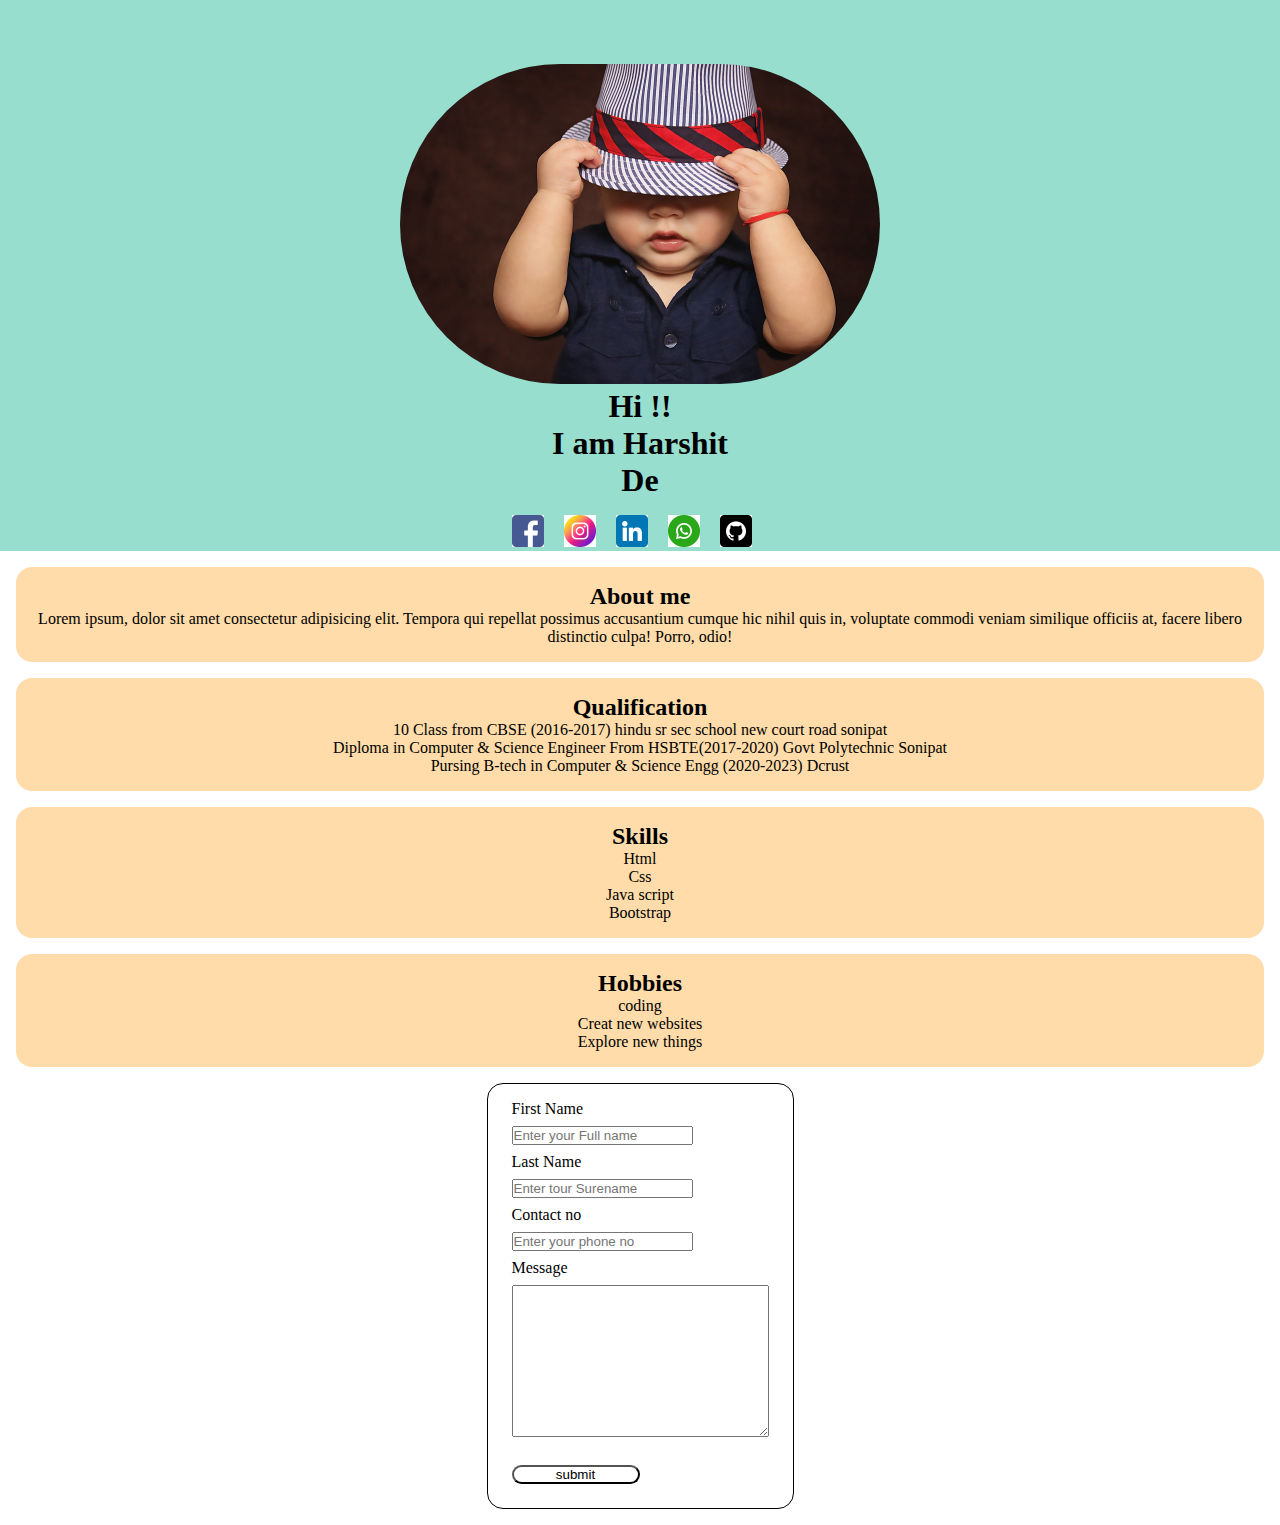
==== portfolio/index.html @ 8572207e "dynamic span start ho gya hai" ====
<!DOCTYPE html>
<html lang="en">

    <head>
        <meta charset="UTF-8">
        <meta http-equiv="X-UA-Compatible" content="IE=edge">
        <meta name="viewport" content="width=, initial-scale=1.0">
        <title>Document</title>
        <link rel="stylesheet" href="style.css">
    </head>

    <body>
        <main id="container">
            <section id="intro">
                <img id="profile-img" src="./photo/profile.jpeg" alt=""
                    srcset="">
                <h1>Hi !!
                    <br> I am Harshit <br>
                    <span id="dynamic-text"></span>
                </h1>
                <a href="https://www.facebook.com/"><img
                        src="./photo/facebook.jpeg" alt=""></a>
                <a href="https://www.instagram.com/"><img
                        src="./photo/instagram.jpeg" alt=""></a>
                <a href="https://www.linkedin.com/feed/"><img
                        src="./photo/linedin.jpeg" alt=""></a>
                <a href="https://web.whatsapp.com/"><img
                        src="./photo/whatsapp.jpeg" alt=""></a>
                <a href="https://github.com/"><img src="./photo/github.jpeg"
                        alt=""></a>
            </section>
            <section id="about-me" class="section">
                <h2>About me</h2>
                Lorem ipsum, dolor sit amet consectetur adipisicing elit.
                Tempora qui repellat possimus accusantium cumque
                hic nihil quis in, voluptate commodi veniam similique officiis
                at, facere libero distinctio culpa! Porro,
                odio!
            </section>
            <section id="Qualification" class="section">
                <h2>Qualification</h2>
                <ul>
                    <li>10 Class from CBSE (2016-2017) hindu sr sec school new
                        court road sonipat</li>
                    <li>Diploma in Computer & Science Engineer From
                        HSBTE(2017-2020) Govt Polytechnic Sonipat</li>
                    <li>Pursing B-tech in Computer & Science Engg (2020-2023)
                        Dcrust</li>

                </ul>
            </section>
            <section id="Skills" class="section">
                <h2>Skills</h2>
                <ul>
                    <li>Html</li>
                    <li>Css</li>
                    <li>Java script</li>
                    <li>Bootstrap</li>
                </ul>
            </section>
            <section id="hobbies" class="section">
                <h2>Hobbies</h2>
                <p>coding</p>
                <p>Creat new websites</p>
                <p>Explore new things</p>
            </section>
            <form action="">
                <label for="fname">First Name </label> <br>
                <input type="text" id="fname" name="fname" value=""
                    placeholder="Enter your Full name"><br>
                <label for="lname">Last Name </label> <br>
                <input type="text" placeholder="Enter tour Surename"><br>
                <label for="contact no">Contact no </label> <br>
                <input type="number" placeholder="Enter your phone no"><br>
                <label for="message">Message </label><br>
                <textarea name="message" rows="10" cols="30"></textarea> <br>
                <button id="button">submit</button>
            </form>
        </main>
        <script src="main.js"></script>
    </body>
</html>
---- portfolio/style.css ----
*{
    margin: 0;
    padding: 0;
}
#profile-img{
    height: 20rem;
    width: 30rem;
    margin-top: 4rem;
    border-radius: 10rem;
}
#intro{
    background-color:#97DECE ;
    text-align: center;
}
#intro > a >img{
    margin-top: 1rem;
    height: 2rem;
    width: 2rem;
    padding-right: 1rem;
}
.section{
    background-color: #FFDCA9;
    margin: 1rem;
    padding: 1rem;
    border-radius: 1rem;
    text-align: center;
}

.section ul{
    list-style: none;
}

#button{
    margin-top: 1rem;
    background-color: white;
    color: black;
    border-radius: 2rem;
    width: 8rem;
}

form{
    /* text-align: center; */
    border: 1px solid;
    border-radius: 1rem;
    width: fit-content;
    margin: 1rem auto;
    padding: 1rem;
}

form > *{
    margin: .5rem;
}
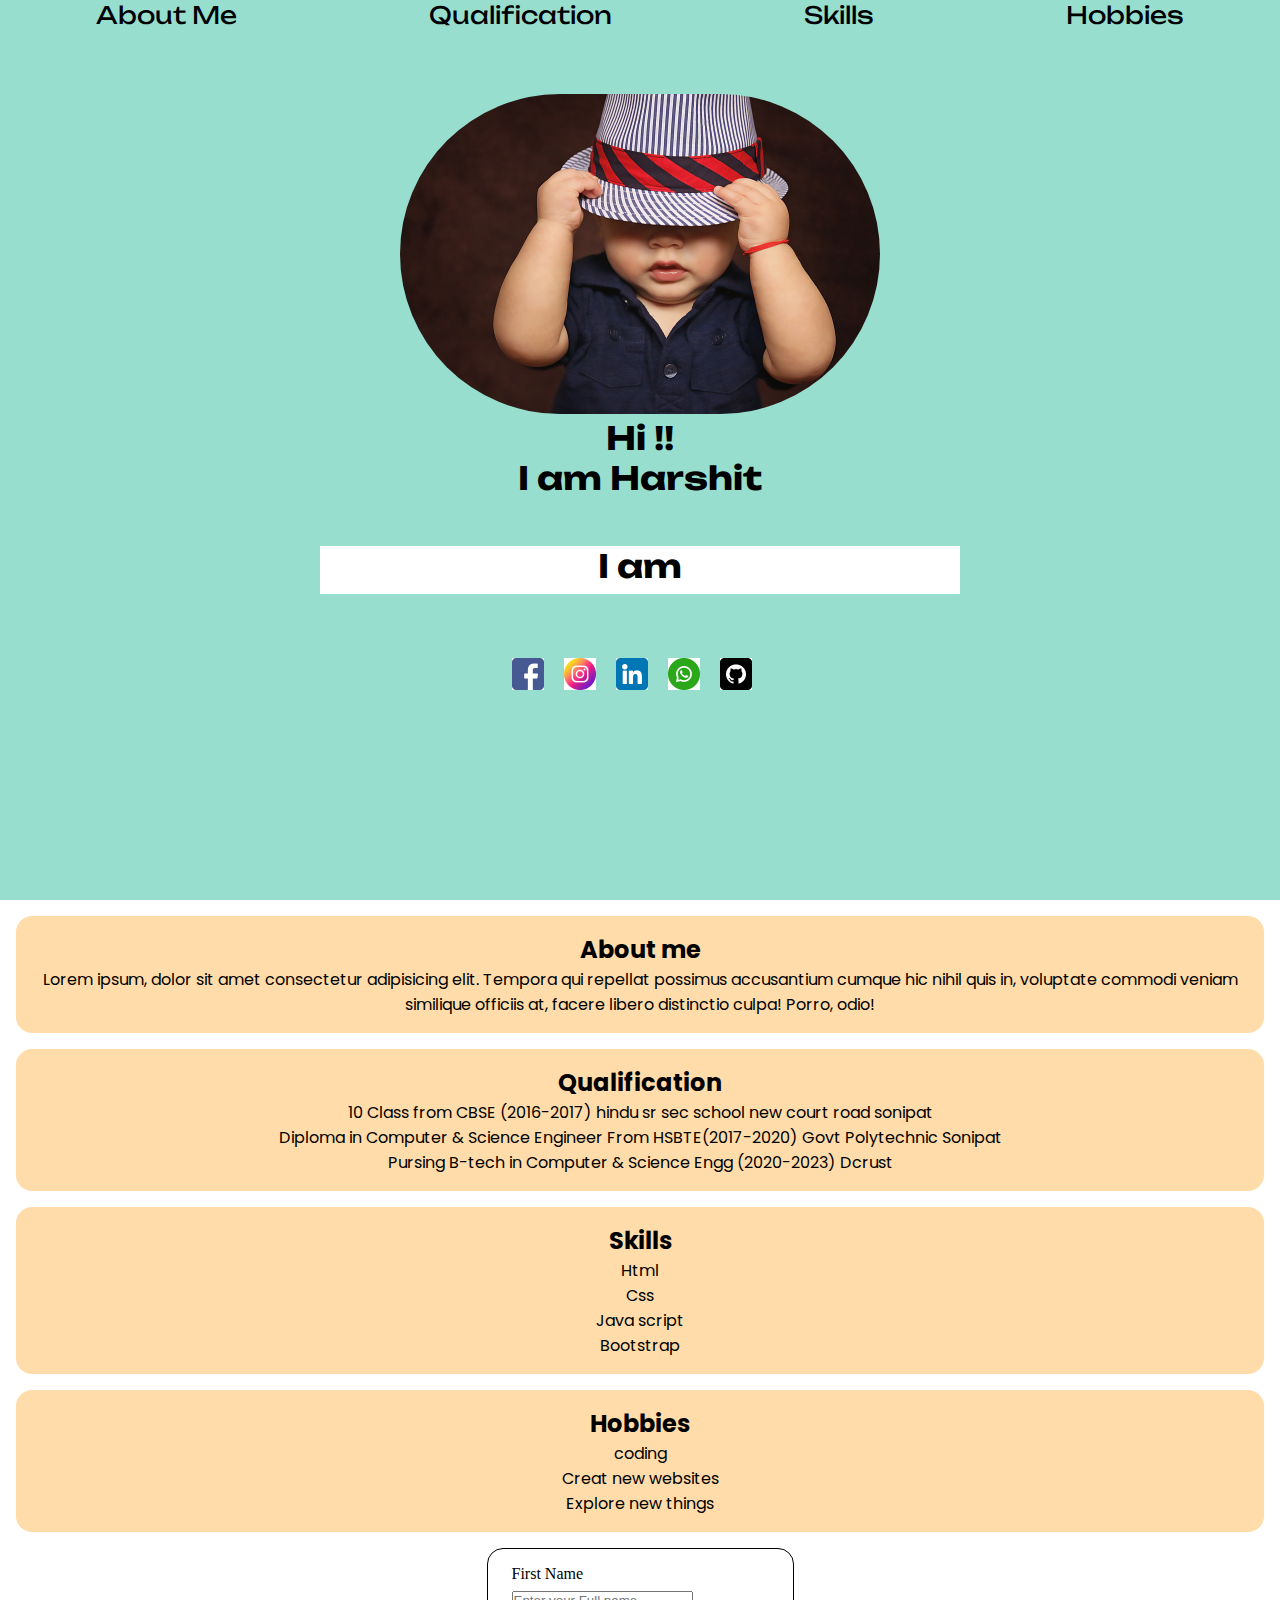
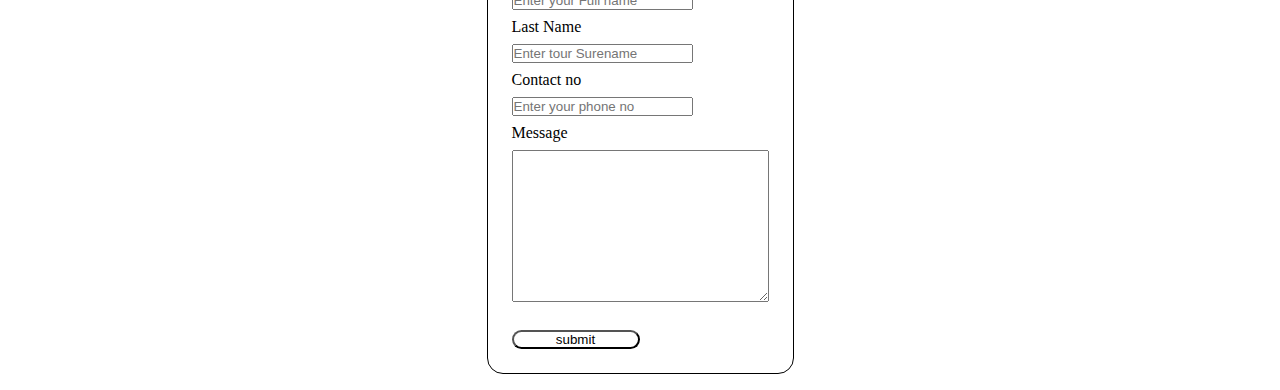
==== commit 4de76b10: "navbar implemented" ====
--- a/portfolio/index.html
+++ b/portfolio/index.html
@@ -7,11 +7,20 @@
         <meta name="viewport" content="width=, initial-scale=1.0">
         <title>Document</title>
         <link rel="stylesheet" href="style.css">
+        <link href="https://fonts.googleapis.com/css2?family=Poppins&family=Unbounded&display=swap" rel="stylesheet">
     </head>
 
     <body>
         <main id="container">
             <section id="intro">
+                <nav id="navbar">
+                    <ul>
+                        <li><a href="#about-me">About Me</a></li>
+                        <li><a href="#Qualification">Qualification</a></li>
+                        <li><a href="#Skills">Skills</a></li>
+                        <li><a href="#hobbies">Hobbies</a></li>
+                    </ul>
+                </nav>
                 <img id="profile-img" src="./photo/profile.jpeg" alt=""
                     srcset="">
                 <h1>Hi !!
--- a/portfolio/style.css
+++ b/portfolio/style.css
@@ -1,6 +1,7 @@
 *{
     margin: 0;
     padding: 0;
+    scroll-behavior: smooth;
 }
 #profile-img{
     height: 20rem;
@@ -9,8 +10,10 @@
     border-radius: 10rem;
 }
 #intro{
+    font-family: 'Unbounded', cursive;
     background-color:#97DECE ;
     text-align: center;
+    height: 100vh;
 }
 #intro > a >img{
     margin-top: 1rem;
@@ -18,12 +21,21 @@
     width: 2rem;
     padding-right: 1rem;
 }
+
+#dynamic-text{
+    background-color: white;
+    height: 3rem;
+    width: 50%;
+    display: block;
+    margin: 3rem auto;
+}
 .section{
     background-color: #FFDCA9;
     margin: 1rem;
     padding: 1rem;
     border-radius: 1rem;
     text-align: center;
+    font-family: 'Poppins', sans-serif;
 }
 
 .section ul{
@@ -51,5 +63,16 @@
     margin: .5rem;
 }
 
+#navbar ul{
+    display: flex;
+    justify-content: space-around;
+    list-style: none;
+    font-size: 1.5rem;
+}
+
+#navbar ul li a{
+    text-decoration: none;
+    color: black;
+}
 
 
